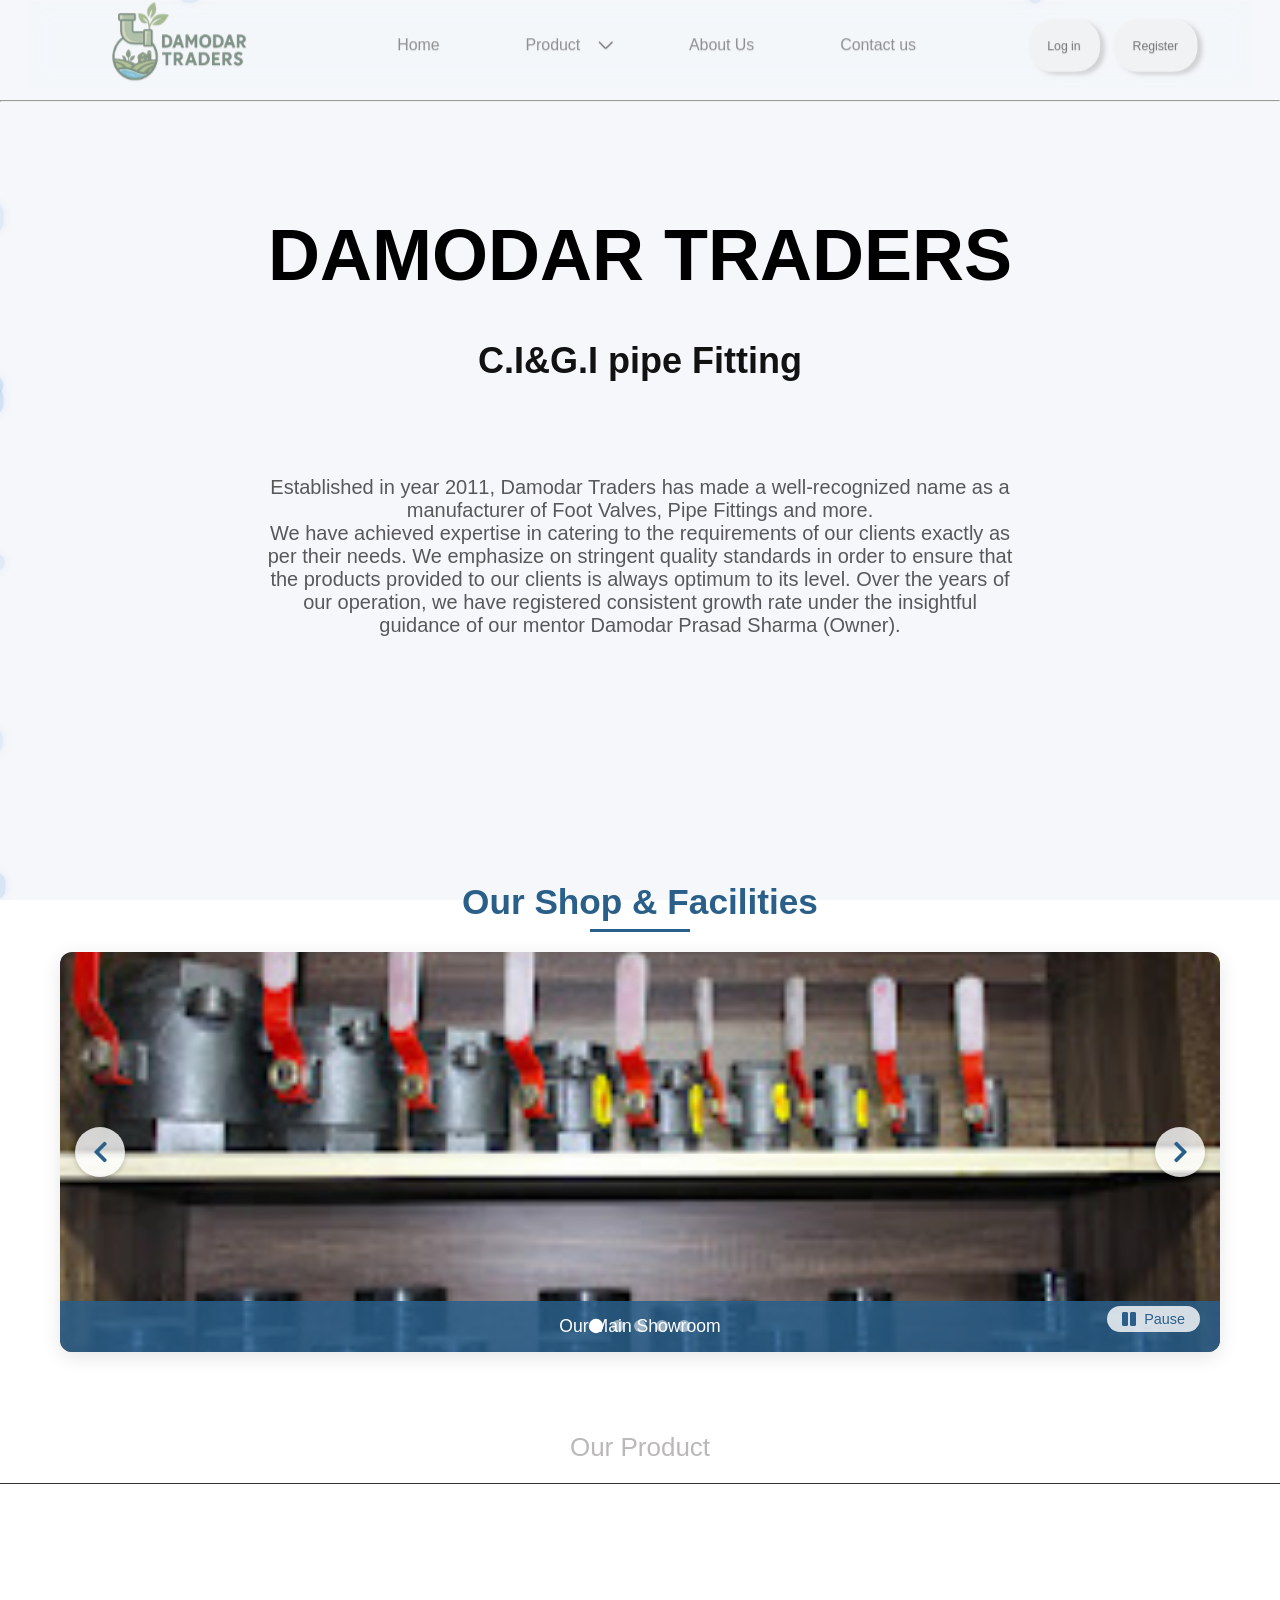
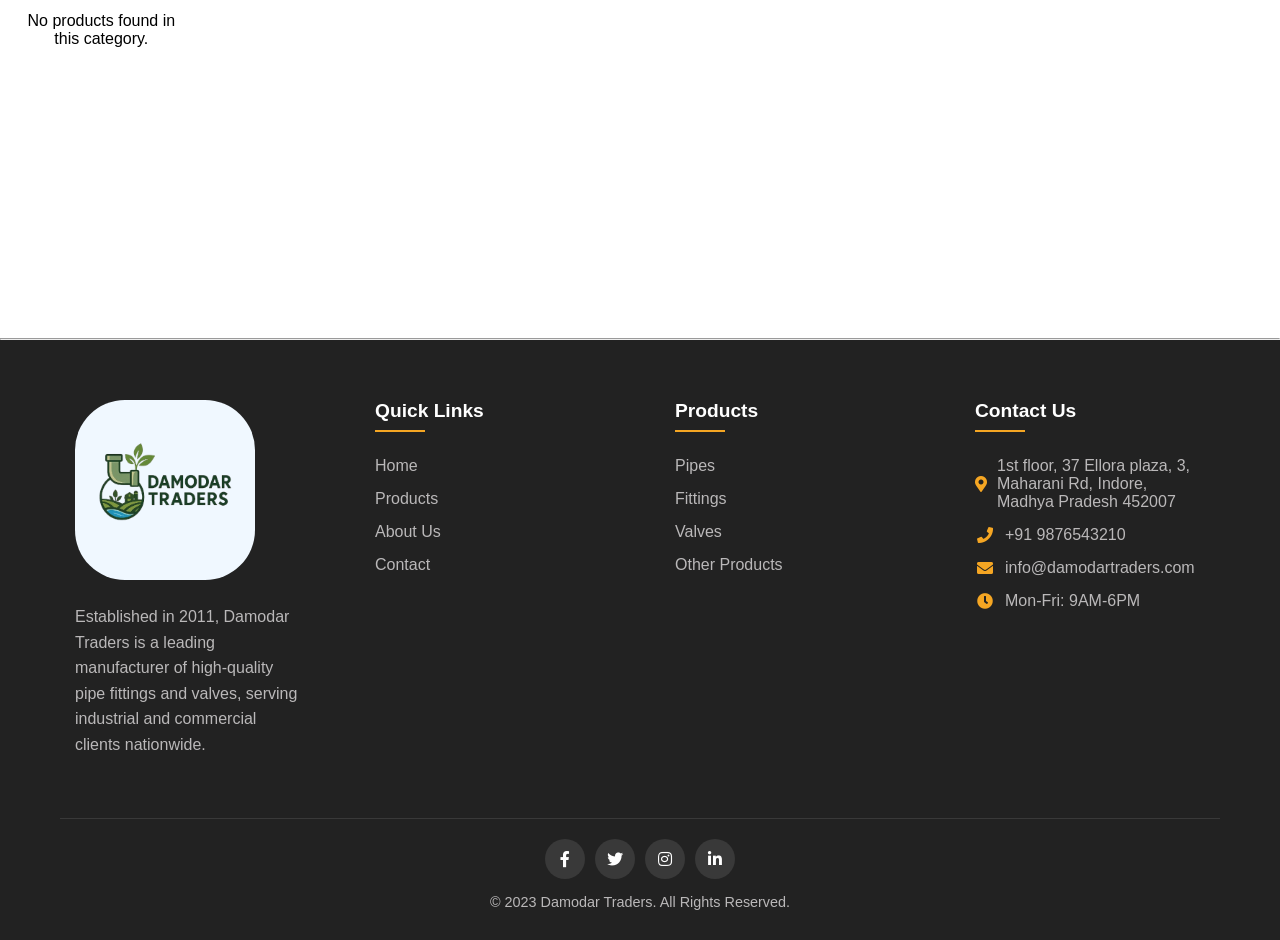
==== index.html @ 8becca2f "Add files via upload" ====
<!DOCTYPE html>
<html lang="en">

<head>
  <meta charset="UTF-8">
  <meta name="viewport" content="width=device-width, initial-scale=1.0">
  <title>Damodar Traders - Home</title>
  <link rel="stylesheet" href="https://cdnjs.cloudflare.com/ajax/libs/font-awesome/5.15.4/css/all.min.css">
  <link rel="stylesheet" href="https://cdn.jsdelivr.net/npm/locomotive-scroll@3.5.4/dist/locomotive-scroll.css">
  <link rel="stylesheet" href="style1.css">

  <!-- Add these GSAP scripts -->
  <script src="https://cdnjs.cloudflare.com/ajax/libs/gsap/3.12.2/gsap.min.js"></script>
  <script src="https://cdnjs.cloudflare.com/ajax/libs/gsap/3.12.2/ScrollTrigger.min.js"></script>
  <script src="https://cdnjs.cloudflare.com/ajax/libs/gsap/3.12.2/TextPlugin.min.js"></script>
  <script src="https://cdnjs.cloudflare.com/ajax/libs/gsap/3.12.2/EasePack.min.js"></script>
  <script src="InertiaPlugin.min.js"></script>
  
  <style>
    /* Industrial Background Styles */
.industrial-background {
  position: fixed;
  top: 0;
  left: 0;
  width: 100%;
  height: 100%;
  z-index: -1;
  overflow: hidden;
  background: #f5f7fa;
}

.pipe {
  position: absolute;
  background: rgba(58, 123, 213, 0.1);
  border-radius: 10px;
  box-shadow: 0 0 10px rgba(58, 123, 213, 0.1);
}

.pipe-connector {
  position: absolute;
  background: rgba(58, 123, 213, 0.15);
  border-radius: 50%;
}

.particle {
  position: absolute;
  background: rgba(58, 123, 213, 0.2);
  border-radius: 50%;
}

/* Shop Slider Styles */
.shop-slider-section {
  margin: 60px auto;
  max-width: 1200px;
  padding: 0 20px;
}

.shop-slider-section h2 {
  text-align: center;
  font-size: 2.2rem;
  color: #2a5f8a;
  margin-bottom: 30px;
  position: relative;
}

.shop-slider-section h2:after {
  content: '';
  position: absolute;
  width: 100px;
  height: 3px;
  background: #2a5f8a;
  bottom: -10px;
  left: 50%;
  transform: translateX(-50%);
}

.shop-slider-container {
  position: relative;
  overflow: hidden;
  border-radius: 12px;
  box-shadow: 0 5px 20px rgba(0, 0, 0, 0.1);
  background: white;
}

.shop-slider {
  display: flex;
  transition: transform 0.5s ease;
  height: 400px;
}

.shop-slide {
  min-width: 100%;
  height: 100%;
  position: relative;
}

.shop-slide img {
  width: 100%;
  height: 100%;
  object-fit: cover;
}

.slide-caption {
  position: absolute;
  bottom: 0;
  left: 0;
  right: 0;
  background: rgba(42, 95, 138, 0.85);
  color: white;
  padding: 15px 20px;
  text-align: center;
  font-size: 1.1rem;
}

.slider-controls {
  position: absolute;
  top: 50%;
  width: 100%;
  display: flex;
  justify-content: space-between;
  padding: 0 15px;
  transform: translateY(-50%);
  z-index: 10;
}

.slider-btn {
  background: rgba(255, 255, 255, 0.8);
  border: none;
  width: 50px;
  height: 50px;
  border-radius: 50%;
  cursor: pointer;
  display: flex;
  align-items: center;
  justify-content: center;
  font-size: 1.5rem;
  color: #2a5f8a;
  transition: all 0.3s ease;
  box-shadow: 0 2px 5px rgba(0, 0, 0, 0.2);
}

.slider-btn:hover {
  background: white;
  transform: scale(1.1);
}

.slider-dots {
  position: absolute;
  bottom: 20px;
  left: 0;
  right: 0;
  display: flex;
  justify-content: center;
  gap: 10px;
  z-index: 10;
}

.dot {
  width: 12px;
  height: 12px;
  border-radius: 50%;
  background: rgba(255, 255, 255, 0.5);
  cursor: pointer;
  transition: all 0.3s ease;
}

.dot.active {
  background: white;
  transform: scale(1.2);
}

/* Autoplay indicator */
.autoplay-control {
  position: absolute;
  bottom: 20px;
  right: 20px;
  z-index: 10;
  background: rgba(255, 255, 255, 0.8);
  border-radius: 20px;
  padding: 5px 15px;
  display: flex;
  align-items: center;
  gap: 8px;
  cursor: pointer;
  font-size: 0.9rem;
  color: #2a5f8a;
  transition: all 0.3s ease;
}

.autoplay-control:hover {
  background: white;
}

.autoplay-control i {
  font-size: 1rem;
}

/* Responsive Styles */
@media (max-width: 768px) {
  .shop-slider-section h2 {
    font-size: 1.8rem;
  }
  
  .shop-slider {
    height: 300px;
  }
  
  .slider-btn {
    width: 40px;
    height: 40px;
    font-size: 1.2rem;
  }
  
  .slide-caption {
    font-size: 1rem;
    padding: 10px 15px;
  }
}

@media (max-width: 480px) {
  .shop-slider {
    height: 250px;
  }
  
  .shop-slider-section h2 {
    font-size: 1.6rem;
  }
}
  </style>
</head>

<body>
  <nav>
    <a href="index.html">
      <img src="./Create_a_logo_concep-removebg-preview.png" alt="Damodar Traders Logo">
    </a>
    
    <button class="mobile-menu-btn" id="mobileMenuBtn">
      <i class="fas fa-bars"></i>
    </button>
    
    <div class="nav-overlay" id="navOverlay"></div>
    
    <ul id="navMenu">
      <li><a href="index.html">Home</a></li>

      <li class="nav-product">
        <a href="categories.html">Product</a>
        <svg width="24" height="24" viewBox="0 0 24 24" fill="none" xmlns="http://www.w3.org/2000/svg">
          <path
            d="M18.2197 8.546L12.2531 14.5126C12.1555 14.6102 11.9972 14.6102 11.8996 14.5126L6.02767 8.64067C5.73477 8.34778 5.2599 8.34778 4.96701 8.64067C4.67411 8.93357 4.67411 9.40844 4.96701 9.70133L10.8389 15.5732C11.5223 16.2566 12.6304 16.2566 13.3138 15.5732L19.2803 9.60666C19.5732 9.31377 19.5732 8.8389 19.2803 8.546C18.9874 8.25311 18.5126 8.25311 18.2197 8.546Z"
            fill="currentColor"></path>
        </svg>

        <div class="product-dropdown">
          <a href="categories.html">All Categories</a>
          <a href="products.html?category=pipes">Pipes</a>
          <a href="products.html?category=fittings">Fittings</a>
          <a href="products.html?category=valves">Valves</a>
          <a href="products.html?category=other">Other Products</a>
        </div>
      </li>

      <li><a href="about.html">About Us</a></li>
      <li><a href="contact.html">Contact us</a></li>
      
      
    </ul>

    <div class="btn">
      <button class="btn1" id="authButton">Log in</button>
      <button class="btn1" id="registerButton" style="display: none;">Register</button>
    </div>
  </nav>

  <hr class="line">
  <div class="main">
  
    <div class="industrial-background">
      <div class="pipes-container"></div>
      <div class="particles-container"></div>
    </div>

    <div id="page1">
      <h1 id="head">DAMODAR TRADERS</h1>
      <h2 id="head1">C.I&G.I pipe Fitting</h2>
      <p class="pera1">Established in year 2011, Damodar Traders has made a well-recognized name as a manufacturer of
        Foot Valves, Pipe Fittings and more.<br> We have achieved expertise in catering to the requirements of our
        clients
        exactly as per their needs. We emphasize on stringent quality standards in order to ensure that the products
        provided to our clients is always optimum to its level.

        Over the years of our operation, we have registered consistent growth rate under the insightful guidance of our
        mentor Damodar Prasad Sharma (Owner).</p>
    </div>

    <!-- Shop Photos Slider Section -->
    <div class="shop-slider-section">
      <h2>Our Shop & Facilities</h2>
      <div class="shop-slider-container">
        <div class="shop-slider" id="shopSlider">
          <!-- Slides will be added dynamically -->
        </div>
        
        <div class="slider-controls">
          <button class="slider-btn prev-btn">
            <i class="fas fa-chevron-left"></i>
          </button>
          <button class="slider-btn next-btn">
            <i class="fas fa-chevron-right"></i>
          </button>
        </div>
        
        <div class="slider-dots" id="sliderDots">
          <!-- Dots will be added dynamically -->
        </div>
        
        <div class="autoplay-control" id="autoplayControl">
          <i class="fas fa-pause"></i>
          <span>Pause</span>
        </div>
      </div>
    </div>

    <div id="page2">
      <section class="mwg_effect000">
        <div class="header">
          <div></div>
          <div>Our Product</div>
          <div></div>
        </div>

        <div class="medias" id="mediaContainer">
          <!-- Products will be loaded here -->
        </div>
      </section>
    </div>

    <hr>

    <footer class="footer">
      <div class="footer-container">
        <div class="footer-row">
          <div class="footer-col">
            <img src="./Create_a_logo_concep-removebg-preview.png" alt="Damodar Traders Logo" class="footer-logo">
            <p class="footer-about">Established in 2011, Damodar Traders is a leading manufacturer of high-quality pipe
              fittings and valves, serving industrial and commercial clients nationwide.</p>
          </div>

          <div class="footer-col">
            <h4>Quick Links</h4>
            <ul>
              <li><a href="index.html">Home</a></li>
              <li><a href="categories.html">Products</a></li>
              <li><a href="about.html">About Us</a></li>
              <li><a href="contact.html">Contact</a></li>
              
            </ul>
          </div>

          <div class="footer-col">
            <h4>Products</h4>
            <ul>
              <li><a href="products.html?category=pipes">Pipes</a></li>
              <li><a href="products.html?category=fittings">Fittings</a></li>
              <li><a href="products.html?category=valves">Valves</a></li>
              <li><a href="products.html?category=other">Other Products</a></li>
            </ul>
          </div>

          <div class="footer-col">
            <h4>Contact Us</h4>
            <ul class="contact-info">
              <li><i class="fas fa-map-marker-alt"></i> 1st floor, 37 Ellora plaza, 3, Maharani Rd, Indore, Madhya Pradesh 452007</li>
              <li><i class="fas fa-phone"></i> +91 9876543210</li>
              <li><i class="fas fa-envelope"></i> info@damodartraders.com</li>
              <li><i class="fas fa-clock"></i> Mon-Fri: 9AM-6PM</li>
            </ul>
          </div>
        </div>

        <div class="footer-bottom">
          <div class="social-links">
            <a href="#"><i class="fab fa-facebook-f"></i></a>
            <a href="#"><i class="fab fa-twitter"></i></a>
            <a href="#"><i class="fab fa-instagram"></i></a>
            <a href="#"><i class="fab fa-linkedin-in"></i></a>
          </div>
          <p>&copy; 2023 Damodar Traders. All Rights Reserved.</p>
        </div>
      </div>
    </footer>
  </div>

  <script src="https://cdn.jsdelivr.net/npm/locomotive-scroll@3.5.4/dist/locomotive-scroll.js"></script>
  <script src="https://cdnjs.cloudflare.com/ajax/libs/gsap/3.12.2/gsap.min.js"></script>
  <script src="https://cdnjs.cloudflare.com/ajax/libs/gsap/3.12.2/ScrollTrigger.min.js"></script>
  <script src="https://cdnjs.cloudflare.com/ajax/libs/gsap/3.12.2/TextPlugin.min.js"></script>
  <script src="InertiaPlugin.min.js"></script>
  <script src="script.js"></script>
  <script src="add.js"></script>

  <script>
    const API_BASE_URL = 'http://localhost:3000/api';
    
    // Mobile menu toggle
    const mobileMenuBtn = document.getElementById('mobileMenuBtn');
    const navMenu = document.getElementById('navMenu');
    const navOverlay = document.getElementById('navOverlay');

    mobileMenuBtn.addEventListener('click', () => {
      navMenu.classList.toggle('active');
      navOverlay.classList.toggle('active');
    });

    navOverlay.addEventListener('click', () => {
      navMenu.classList.remove('active');
      navOverlay.classList.remove('active');
    });

    // Toggle product dropdown on mobile
    const navProducts = document.querySelectorAll('.nav-product');
    navProducts.forEach(item => {
      item.addEventListener('click', (e) => {
        if (window.innerWidth <= 768) {
          e.preventDefault();
          item.classList.toggle('active');
        }
      });
    });

    // Check user authentication status
    async function checkAuthStatus() {
      try {
        const response = await fetch(`${API_BASE_URL}/auth/status`);
        const data = await response.json();
        
        const authButton = document.getElementById('authButton');
        const registerButton = document.getElementById('registerButton');
        
        if (data.authenticated) {
          authButton.textContent = 'My Account';
          authButton.onclick = () => window.location.href = 'account.html';
          registerButton.style.display = 'none';
        } else {
          authButton.textContent = 'Log in';
          authButton.onclick = () => window.location.href = 'login.html?type=user';
          registerButton.style.display = 'inline-block';
          registerButton.onclick = () => window.location.href = 'register.html';
        }
      } catch (err) {
        console.error('Auth check failed:', err);
        // Default to login if check fails
        const authButton = document.getElementById('authButton');
        authButton.textContent = 'Log in';
        authButton.onclick = () => window.location.href = 'login.html?type=user';
        
        const registerButton = document.getElementById('registerButton');
        registerButton.style.display = 'inline-block';
        registerButton.onclick = () => window.location.href = 'register.html';
      }
    }
    
    // Shop Slider Functionality
    class ShopSlider {
      constructor() {
        this.slider = document.getElementById('shopSlider');
        this.dotsContainer = document.getElementById('sliderDots');
        this.prevBtn = document.querySelector('.prev-btn');
        this.nextBtn = document.querySelector('.next-btn');
        this.autoplayControl = document.getElementById('autoplayControl');
        
        // Sample shop photos - Replace these with actual shop photos
        this.slides = [
          {
            image: '[data-uri]',
            caption: 'Our Main Showroom'
          },
          {
            image: 'https://lh3.googleusercontent.com/gps-cs-s/AG0ilSx7noH_R8FKn-6BHN-iO0m8PBEMWdmhMlKaWoR_ndFtN3uqXccmdUlbIxx-x0jLgMv5y_9aqTcr0ria0OhqbRQci8H5BBE6W9VzjoSQR8eFXiDHmVBVlcaPxZCYJdMU2k-0WA5X=s1360-w1360-h1020-rw',
            caption: 'Quality Pipe Inventory'
          },
          {
            image: 'https://lh3.googleusercontent.com/gps-cs-s/AG0ilSw0CfeXvofv3-pBeFdOpwmH0D-8hXLPvZYlXzdcRZMKsbZS_gLeA2NWSwniqWA489WL5JoKWaPPKEJEuz95DE16WQXQzkyYOAMP18JGSBIe-8xWJofdyF7mxtxuaiuWMHDcUl58=s1360-w1360-h1020-rw',
            caption: 'Manufacturing Facility'
          },
          {
            image: 'https://lh3.googleusercontent.com/gps-cs-s/AG0ilSzIci_4M7plTt0DBsBxvfTi-jx9lNp8Vy735nzbeXk09Tizzd1P4DGM4xsR-IUuSRRefGpfw5kytlSfIQ99dZtUARKiJ9gBGPX6vLHg1jo_BpnD_uf_uXMnU88pXnPDZNYyKlsO=s1360-w1360-h1020-rw',
            caption: 'Professional Team'
          },
          {
            image: 'https://images.unsplash.com/photo-1581092580497-e0d4cb184827?ixlib=rb-4.0.3&auto=format&fit=crop&w=1200&q=80',
            caption: 'Product Display Area'
          }
        ];
        
        this.currentSlide = 0;
        this.totalSlides = this.slides.length;
        this.autoplayInterval = null;
        this.autoplaySpeed = 4000; // 4 seconds
        this.isAutoplay = true;
        
        this.init();
      }
      
      init() {
        this.createSlides();
        this.createDots();
        this.setupEventListeners();
        this.startAutoplay();
        this.updateSlider();
      }
      
      createSlides() {
        this.slides.forEach((slide, index) => {
          const slideElement = document.createElement('div');
          slideElement.className = 'shop-slide';
          slideElement.innerHTML = `
            <img src="${slide.image}" alt="Shop Photo ${index + 1}" loading="lazy">
            <div class="slide-caption">${slide.caption}</div>
          `;
          this.slider.appendChild(slideElement);
        });
      }
      
      createDots() {
        for (let i = 0; i < this.totalSlides; i++) {
          const dot = document.createElement('div');
          dot.className = 'dot';
          dot.dataset.index = i;
          if (i === 0) dot.classList.add('active');
          this.dotsContainer.appendChild(dot);
        }
      }
      
      setupEventListeners() {
        // Previous button
        this.prevBtn.addEventListener('click', () => {
          this.prevSlide();
          this.resetAutoplay();
        });
        
        // Next button
        this.nextBtn.addEventListener('click', () => {
          this.nextSlide();
          this.resetAutoplay();
        });
        
        // Dot navigation
        this.dotsContainer.addEventListener('click', (e) => {
          if (e.target.classList.contains('dot')) {
            const index = parseInt(e.target.dataset.index);
            this.goToSlide(index);
            this.resetAutoplay();
          }
        });
        
        // Autoplay control
        this.autoplayControl.addEventListener('click', () => {
          this.toggleAutoplay();
        });
        
        // Pause autoplay on hover
        this.slider.parentElement.addEventListener('mouseenter', () => {
          this.pauseAutoplay();
        });
        
        this.slider.parentElement.addEventListener('mouseleave', () => {
          if (this.isAutoplay) {
            this.startAutoplay();
          }
        });
      }
      
      nextSlide() {
        this.currentSlide = (this.currentSlide + 1) % this.totalSlides;
        this.updateSlider();
      }
      
      prevSlide() {
        this.currentSlide = (this.currentSlide - 1 + this.totalSlides) % this.totalSlides;
        this.updateSlider();
      }
      
      goToSlide(index) {
        this.currentSlide = index;
        this.updateSlider();
      }
      
      updateSlider() {
        // Move slider
        this.slider.style.transform = `translateX(-${this.currentSlide * 100}%)`;
        
        // Update dots
        const dots = document.querySelectorAll('.dot');
        dots.forEach((dot, index) => {
          dot.classList.toggle('active', index === this.currentSlide);
        });
      }
      
      startAutoplay() {
        if (this.autoplayInterval) clearInterval(this.autoplayInterval);
        this.autoplayInterval = setInterval(() => {
          this.nextSlide();
        }, this.autoplaySpeed);
        
        this.autoplayControl.innerHTML = '<i class="fas fa-pause"></i><span>Pause</span>';
        this.autoplayControl.title = 'Pause automatic slideshow';
        this.isAutoplay = true;
      }
      
      pauseAutoplay() {
        if (this.autoplayInterval) {
          clearInterval(this.autoplayInterval);
          this.autoplayInterval = null;
        }
      }
      
      resetAutoplay() {
        this.pauseAutoplay();
        if (this.isAutoplay) {
          this.startAutoplay();
        }
      }
      
      toggleAutoplay() {
        if (this.isAutoplay) {
          this.pauseAutoplay();
          this.autoplayControl.innerHTML = '<i class="fas fa-play"></i><span>Play</span>';
          this.autoplayControl.title = 'Start automatic slideshow';
          this.isAutoplay = false;
        } else {
          this.startAutoplay();
        }
      }
    }
    
    // Call on page load
    document.addEventListener('DOMContentLoaded', () => {
      checkAuthStatus();
      // Initialize shop slider
      new ShopSlider();
    });
  </script>
</body>
</html>
---- style1.css ----
/* ===== VARIABLES & RESET ===== */
:root {
  --primary-color: #f5a623;
  --secondary-color: #13e5e5;
  --dark-bg: #222;
  --light-text: #fff;
  --medium-text: #bab8b9;
  --dark-text: #333;
  --border-color: #323232;
  --shadow-color: rgba(116, 113, 113, 0.5);
  --nav-bg: rgba(236, 245, 244, 0.123);
}

* {
  margin: 0;
  padding: 0;
  box-sizing: border-box;
}

body, html {
  width: 100%;
  height: 100%;
  font-family: Arial, Helvetica, sans-serif;
  display: flex;
  flex-direction: column;
  min-height: 100vh;
}

/* ===== UTILITY CLASSES ===== */
.flex-center {
  display: flex;
  align-items: center;
  justify-content: center;
}

.grid-center {
  display: grid;
  place-items: center;
}

.transition-all {
  transition: all 0.3s ease;
}

/* ===== NAVIGATION ===== */
nav {
  height: 90px;
  width: 100%;
  display: flex;
  align-items: center;
  position: sticky;
  top: 0;
  left: 0;
  justify-content: space-around;
  background-color: var(--nav-bg);
  backdrop-filter: blur(10px);
  z-index: 99;
}

nav > ul {
  display: flex;
  align-items: center;
  font-size: clamp(14px, 1.3vw, 18px);
  gap: 40px;
  list-style: none;
}

nav img {
  width: min(15vw, 200px);
  margin-top: 10px;
}

/* ===== MOBILE NAVBAR ===== */
.mobile-menu-btn {
  display: none;
  background: none;
  border: none;
  color: var(--dark-text);
  font-size: 24px;
  cursor: pointer;
  padding: 15px;
  z-index: 100;
}

.nav-overlay {
  position: fixed;
  top: 0;
  left: 0;
  width: 100%;
  height: 100%;
  background-color: rgba(0, 0, 0, 0.5);
  z-index: 98;
  opacity: 0;
  visibility: hidden;
  transition: all 0.3s ease;
}

.nav-overlay.active {
  opacity: 1;
  visibility: visible;
}

@media (max-width: 860px) {
  .mobile-menu-btn {
    display: block;
  }
  
  nav > ul {
    position: fixed;
    top: 0;
    right: -100%;
    width: 70%;
    max-width: 300px;
    height: 100vh;
    background-color: var(--light-text);
    flex-direction: column;
    align-items: flex-start;
    padding: 90px 20px 20px;
    gap: 10px;
    transition: right 0.3s ease;
    z-index: 99;
    box-shadow: -5px 0 15px rgba(0, 0, 0, 0.1);
  }
  
  nav > ul.active {
    right: 0;
  }
  
  nav > ul li {
    width: 100%;
    justify-content: flex-start;
    padding: 10px 15px;
    border-radius: 5px;
  }
  
  nav > ul li:hover {
    background-color: rgba(19, 229, 229, 0.18);
  }
  
  .nav-product svg {
    margin-left: auto;
  }
  
  .product-dropdown {
    position: static;
    display: none;
    width: 100%;
    box-shadow: none;
    background: rgba(0, 0, 0, 0.03);
    margin-top: 5px;
  }
  
  .nav-product:hover .product-dropdown,
  .nav-product.active .product-dropdown {
    display: block;
  }
  
  .btn {
    display: none;
  }
  
  .mobile-login-btn {
    display: block;
    width: 100%;
    padding: 12px;
    margin-top: 20px;
    text-align: center;
    background-color: var(--primary-color);
    color: white;
    border-radius: 5px;
  }
}

/* ===== BUTTONS & LINKS ===== */
a {
  display: flex;
  align-items: center;
  justify-content: center;
  text-decoration: none;
  padding: 15px;
  color: var(--dark-text);
}

.btn .btn1 {
  padding: 20px;
  border: none;
  border-radius: 25px;
  font-size: clamp(12px, 1vw, 16px);
  box-shadow: 5px 3px 5px var(--shadow-color);
  margin-right: 10px;
  transition: transform 0.3s, background-color 0.3s;
}

.btn1:hover {
  background-color: rgba(0, 119, 255, 0.311);
  border-radius: 15px;
  backdrop-filter: blur(10px);
  transform: scale(1.1);
}

/* ===== PAGE LAYOUTS ===== */
#page1 {
  width: 100%;
  min-height: 70vh;
  text-align: center;
  position: relative;
}

#page1 #head {
  margin-top: 10vh;
  line-height: 14vh;
  font-size: clamp(24px, 6vw, 72px);
}

#page1 #head1 {
  line-height: 8vh;
  font-size: clamp(16px, 3vw, 36px);
}

.pera1 {
  font-size: clamp(16px, 1.25rem, 20px);
  margin: 50px auto 0;
  max-width: 800px;
  padding: 0 20px;
}

/* ===== MEDIA GALLERY ===== */
.mwg_effect000 {
  height: auto;
  position: relative;
  display: grid;
  place-items: center;
}

.mwg_effect000 .header {
  display: grid;
  grid-template-columns: 1fr auto 1fr;
  align-items: center;
  position: absolute;
  top: 0;
  left: 0;
  width: 100%;
  border-bottom: 1px solid var(--border-color);
  padding: 20px 25px;
  color: var(--medium-text);
  z-index: -1;
}

.mwg_effect000 .header div:nth-child(2) {
  font-size: 1.625rem;
}

.mwg_effect000 .header div:last-child {
  display: flex;
  justify-content: flex-end;
}

.mwg_effect000 .button {
  font-size: 0.875rem;
  text-transform: uppercase;
  border-radius: 24px;
  height: 48px;
  gap: 5px;
  padding: 0 20px;
  display: flex;
  align-items: center;
  width: max-content;
}

.mwg_effect000 .button1 {
  background-color: #232323;
}

.mwg_effect000 .button2 {
  border: 1px solid var(--border-color);
}

.mwg_effect000 .medias {
  display: grid;
  grid-template-columns: repeat(6, 2fr);
  gap: 1vw;
  margin: 20vh 0 30vh;
}

.mwg_effect000 .medias img {
  width: 12vw;
  height: 15vw;
  object-fit: contain;
  border-radius: 4%;
  border: 0.5px solid var(--dark-text);
  display: block;
  pointer-events: none;
  will-change: transform;
  box-shadow: 5px 5px 20px var(--shadow-color);
}

/* ===== INTERACTIVE ELEMENTS ===== */
li {
  display: flex;
  justify-content: center;
  align-items: center;
  transition: all 0.3s ease;
  padding: 10px;
  border-radius: 50px;
}

li:hover {
  background-color: rgba(19, 229, 229, 0.18);
  transform: scale(1.1);
}

.media {
  cursor: pointer;
  transition: transform 0.3s ease;
}

.media:hover {
  transform: scale(1.1);
}

/* ===== DROPDOWN MENU ===== */
.nav-product {
  position: relative;
}

.product-dropdown {
  display: none;
  position: absolute;
  top: 100%;
  left: 0;
  background: var(--light-text);
  min-width: 200px;
  box-shadow: 0 8px 16px rgba(0,0,0,0.1);
  border-radius: 4px;
  z-index: 1000;
  padding: 10px 0;
}

.nav-product:hover .product-dropdown {
  display: block;
}

.product-dropdown a {
  display: block;
  padding: 10px 20px;
  color: var(--dark-text);
  text-decoration: none;
  transition: background 0.3s;
}

.product-dropdown a:hover {
  background: #f5f5f5;
}

/* ===== RESPONSIVE ADJUSTMENTS ===== */
@media (max-width: 768px) {
  .mwg_effect000 .header {
    padding: 15px;
    display: flex;
    justify-content: space-between;
  }
  
  .mwg_effect000 .header div:nth-child(2) {
    display: none;
  }
  
  nav > ul {
    gap: 15px;
  }
  
  .btn .btn1 {
    padding: 15px;
  }

  .mwg_effect000 .medias {
    grid-template-columns: repeat(3, 1fr);
  }
}

/* ===== FOOTER STYLES ===== */
.footer {
  background-color: var(--dark-bg);
  color: var(--light-text);
  padding: 60px 0 0;
  margin-top: auto;
}

.footer-container {
  max-width: 1200px;
  margin: 0 auto;
  padding: 0 20px;
}

.footer-row {
  display: grid;
  grid-template-columns: repeat(auto-fit, minmax(250px, 1fr));
  gap: 40px;
  margin-bottom: 40px;
}

.footer-col {
  padding: 0 15px;
}

.footer-logo {
  width: 180px;
  margin-bottom: 20px;
  background-color: aliceblue;
  border-radius: 50px;
}

.footer-about {
  color: var(--medium-text);
  line-height: 1.6;
  margin-bottom: 20px;
}

.footer-col h4 {
  font-size: 1.2rem;
  margin-bottom: 25px;
  position: relative;
  padding-bottom: 10px;
}

.footer-col h4::after {
  content: '';
  position: absolute;
  left: 0;
  bottom: 0;
  width: 50px;
  height: 2px;
  background: var(--primary-color);
}

.footer-col ul {
  list-style: none;
}

.footer-col ul li {
  margin-bottom: 15px;
  padding: 0;
  justify-content: flex-start;
}

.footer-col ul li a {
  color: var(--medium-text);
  text-decoration: none;
  transition: all 0.3s ease;
  padding: 0;
  display: block;
}

.footer-col ul li a:hover {
  color: var(--primary-color);
  padding-left: 5px;
}

.contact-info li {
  display: flex;
  align-items: center;
  margin-bottom: 15px;
  color: var(--medium-text);
}

.contact-info i {
  margin-right: 10px;
  color: var(--primary-color);
  width: 20px;
  text-align: center;
}

.footer-bottom {
  border-top: 1px solid rgba(255, 255, 255, 0.1);
  padding: 20px 0;
  text-align: center;
}

.footer-bottom p {
  color: var(--medium-text);
  font-size: 0.9rem;
  margin: 10px 0;
}

.social-links {
  display: flex;
  justify-content: center;
  margin-bottom: 15px;
}

.social-links a {
  display: inline-flex;
  align-items: center;
  justify-content: center;
  width: 40px;
  height: 40px;
  background: rgba(255, 255, 255, 0.1);
  border-radius: 50%;
  margin: 0 5px;
  color: var(--light-text);
  transition: all 0.3s ease;
}

.social-links a:hover {
  background: var(--primary-color);
  transform: translateY(-3px);
}

/* Font Awesome Icons */
@font-face {
  font-family: 'Font Awesome';
  font-style: normal;
  font-weight: 900;
  src: url("https://cdnjs.cloudflare.com/ajax/libs/font-awesome/5.15.4/webfonts/fa-solid-900.woff2") format("woff2"),
       url("https://cdnjs.cloudflare.com/ajax/libs/font-awesome/5.15.4/webfonts/fa-solid-900.woff") format("woff");
}

.fas {
  font-family: 'Font Awesome';
  font-weight: 900;
}

.fa-map-marker-alt::before { content: "\f3c5"; }
.fa-phone::before { content: "\f095"; }
.fa-envelope::before { content: "\f0e0"; }
.fa-clock::before { content: "\f017"; }
.fa-facebook-f::before { content: "\f39e"; }
.fa-twitter::before { content: "\f099"; }
.fa-instagram::before { content: "\f16d"; }
.fa-linkedin-in::before { content: "\f0e1"; }
.fa-bars::before { content: "\f0c9"; }

/* Responsive Footer */
@media (max-width: 768px) {
  .footer-row {
    grid-template-columns: 1fr 1fr;
  }
}

@media (max-width: 480px) {
  .footer-row {
    grid-template-columns: 1fr;
    text-align: center;
  }
  
  .footer-col h4::after {
    left: 50%;
    transform: translateX(-50%);
  }
  
  .contact-info li {
    justify-content: center;
  }
}

@media (max-width: 480px) {
  nav {
    flex-direction: column;
    height: auto;
    padding: 10px 0;
  }
  
  nav > ul {
    flex-wrap: wrap;
    justify-content: center;
    gap: 10px;
  }
  
  #page1 #head {
    line-height: 10vh;
  }
  
  .mwg_effect000 .medias {
    grid-template-columns: repeat(2, 1fr);
  }
}

.line {
  margin-top: 10px;
}
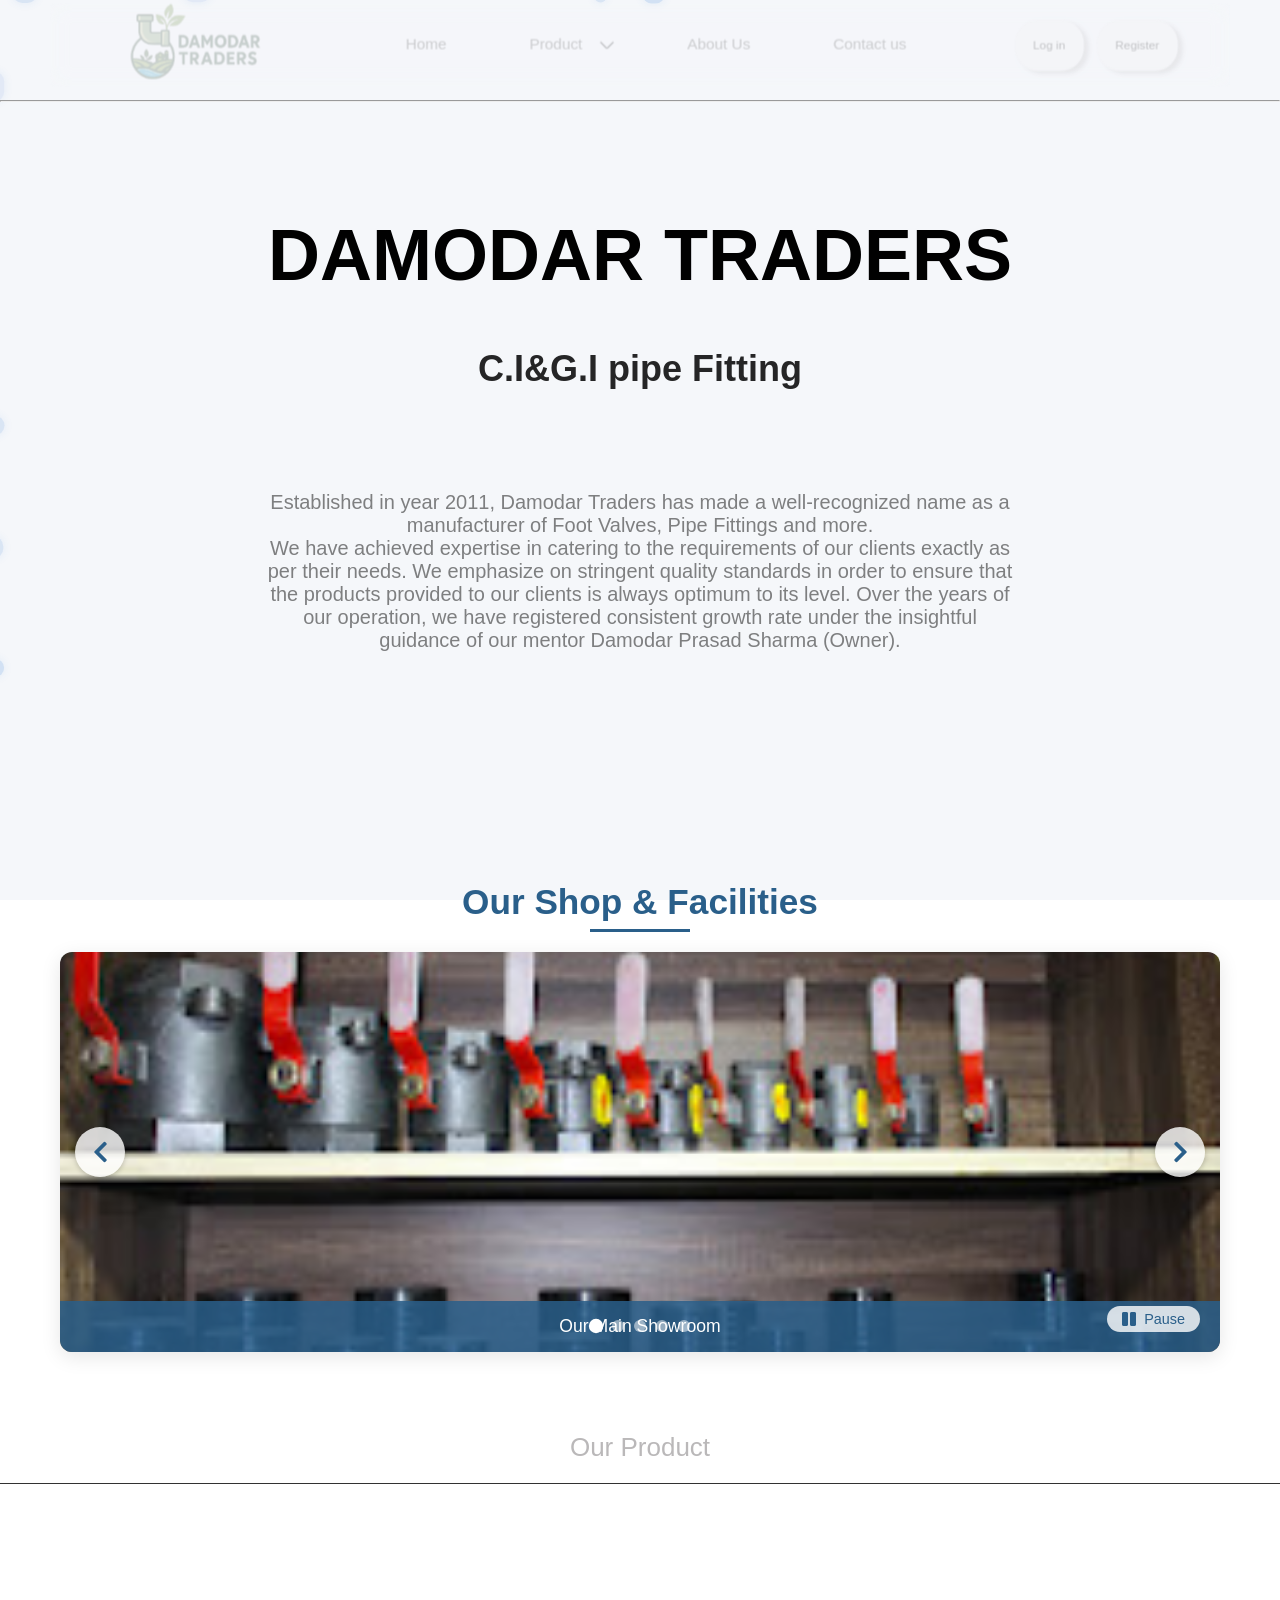
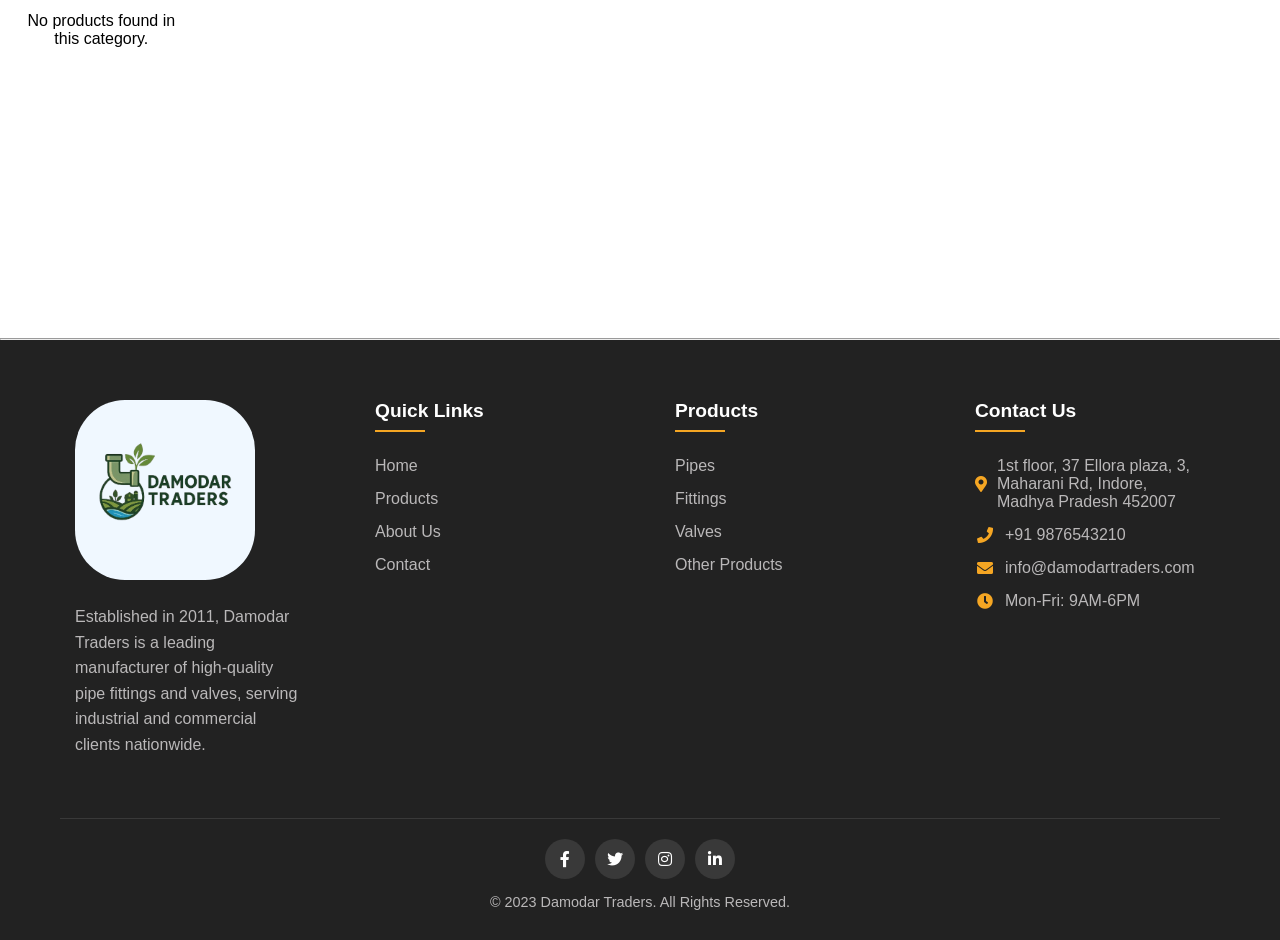
==== commit abf71d5c: "Update print statement from 'Hello' to 'Goodbye'" ====
--- a/index.html
+++ b/index.html
@@ -401,7 +401,7 @@
   <script src="add.js"></script>
 
   <script>
-    const API_BASE_URL = 'http://localhost:3000/api';
+    const API_BASE_URL = 'https://dttt-5.onrender.com/api';
     
     // Mobile menu toggle
     const mobileMenuBtn = document.getElementById('mobileMenuBtn');
@@ -643,4 +643,5 @@
     });
   </script>
 </body>
-</html>+
+</html>
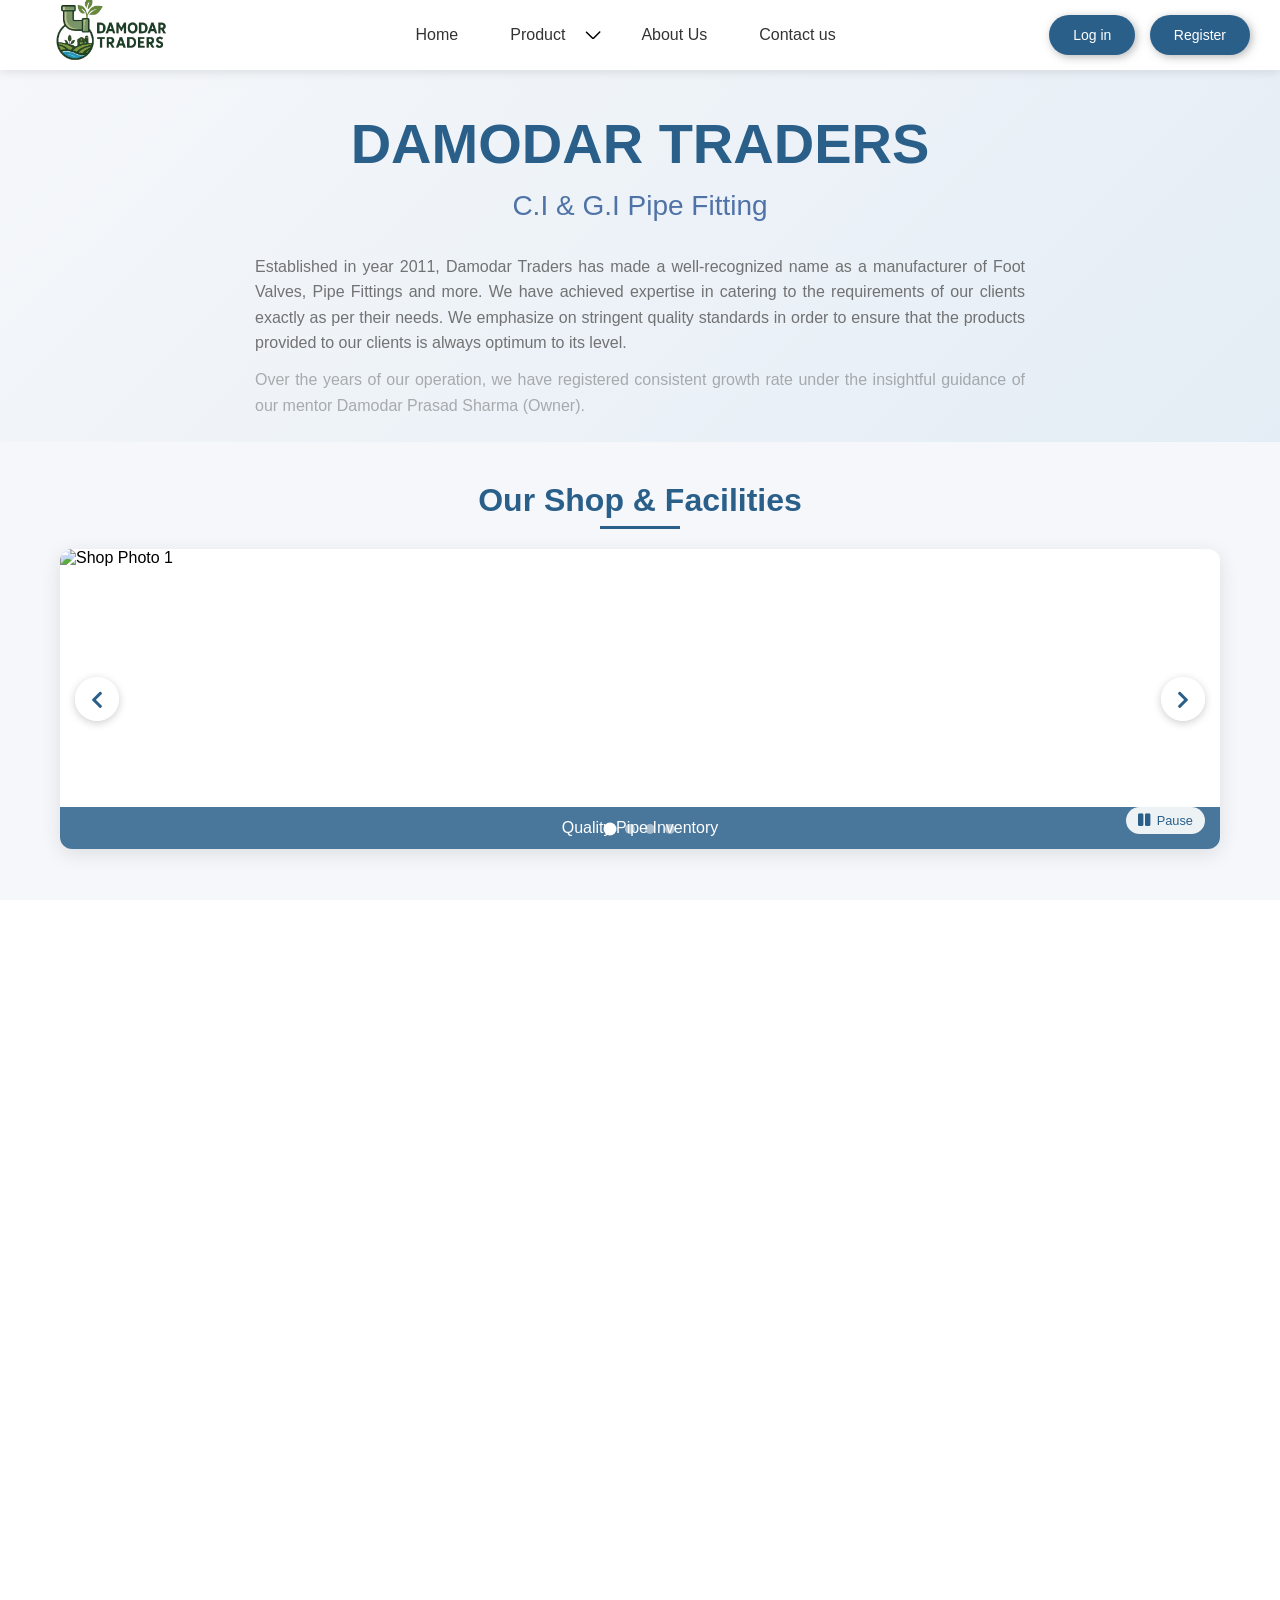
==== commit 56cbd434: "Update fmt.Println message to Goodbye World" ====
--- a/index.html
+++ b/index.html
@@ -1,9 +1,8 @@
 <!DOCTYPE html>
 <html lang="en">
-
 <head>
   <meta charset="UTF-8">
-  <meta name="viewport" content="width=device-width, initial-scale=1.0">
+  <meta name="viewport" content="width=device-width, initial-scale=1.0, maximum-scale=5.0, user-scalable=yes, viewport-fit=cover">
   <title>Damodar Traders - Home</title>
   <link rel="stylesheet" href="https://cdnjs.cloudflare.com/ajax/libs/font-awesome/5.15.4/css/all.min.css">
   <link rel="stylesheet" href="https://cdn.jsdelivr.net/npm/locomotive-scroll@3.5.4/dist/locomotive-scroll.css">
@@ -12,221 +11,7 @@
   <!-- Add these GSAP scripts -->
   <script src="https://cdnjs.cloudflare.com/ajax/libs/gsap/3.12.2/gsap.min.js"></script>
   <script src="https://cdnjs.cloudflare.com/ajax/libs/gsap/3.12.2/ScrollTrigger.min.js"></script>
-  <script src="https://cdnjs.cloudflare.com/ajax/libs/gsap/3.12.2/TextPlugin.min.js"></script>
-  <script src="https://cdnjs.cloudflare.com/ajax/libs/gsap/3.12.2/EasePack.min.js"></script>
   <script src="InertiaPlugin.min.js"></script>
-  
-  <style>
-    /* Industrial Background Styles */
-.industrial-background {
-  position: fixed;
-  top: 0;
-  left: 0;
-  width: 100%;
-  height: 100%;
-  z-index: -1;
-  overflow: hidden;
-  background: #f5f7fa;
-}
-
-.pipe {
-  position: absolute;
-  background: rgba(58, 123, 213, 0.1);
-  border-radius: 10px;
-  box-shadow: 0 0 10px rgba(58, 123, 213, 0.1);
-}
-
-.pipe-connector {
-  position: absolute;
-  background: rgba(58, 123, 213, 0.15);
-  border-radius: 50%;
-}
-
-.particle {
-  position: absolute;
-  background: rgba(58, 123, 213, 0.2);
-  border-radius: 50%;
-}
-
-/* Shop Slider Styles */
-.shop-slider-section {
-  margin: 60px auto;
-  max-width: 1200px;
-  padding: 0 20px;
-}
-
-.shop-slider-section h2 {
-  text-align: center;
-  font-size: 2.2rem;
-  color: #2a5f8a;
-  margin-bottom: 30px;
-  position: relative;
-}
-
-.shop-slider-section h2:after {
-  content: '';
-  position: absolute;
-  width: 100px;
-  height: 3px;
-  background: #2a5f8a;
-  bottom: -10px;
-  left: 50%;
-  transform: translateX(-50%);
-}
-
-.shop-slider-container {
-  position: relative;
-  overflow: hidden;
-  border-radius: 12px;
-  box-shadow: 0 5px 20px rgba(0, 0, 0, 0.1);
-  background: white;
-}
-
-.shop-slider {
-  display: flex;
-  transition: transform 0.5s ease;
-  height: 400px;
-}
-
-.shop-slide {
-  min-width: 100%;
-  height: 100%;
-  position: relative;
-}
-
-.shop-slide img {
-  width: 100%;
-  height: 100%;
-  object-fit: cover;
-}
-
-.slide-caption {
-  position: absolute;
-  bottom: 0;
-  left: 0;
-  right: 0;
-  background: rgba(42, 95, 138, 0.85);
-  color: white;
-  padding: 15px 20px;
-  text-align: center;
-  font-size: 1.1rem;
-}
-
-.slider-controls {
-  position: absolute;
-  top: 50%;
-  width: 100%;
-  display: flex;
-  justify-content: space-between;
-  padding: 0 15px;
-  transform: translateY(-50%);
-  z-index: 10;
-}
-
-.slider-btn {
-  background: rgba(255, 255, 255, 0.8);
-  border: none;
-  width: 50px;
-  height: 50px;
-  border-radius: 50%;
-  cursor: pointer;
-  display: flex;
-  align-items: center;
-  justify-content: center;
-  font-size: 1.5rem;
-  color: #2a5f8a;
-  transition: all 0.3s ease;
-  box-shadow: 0 2px 5px rgba(0, 0, 0, 0.2);
-}
-
-.slider-btn:hover {
-  background: white;
-  transform: scale(1.1);
-}
-
-.slider-dots {
-  position: absolute;
-  bottom: 20px;
-  left: 0;
-  right: 0;
-  display: flex;
-  justify-content: center;
-  gap: 10px;
-  z-index: 10;
-}
-
-.dot {
-  width: 12px;
-  height: 12px;
-  border-radius: 50%;
-  background: rgba(255, 255, 255, 0.5);
-  cursor: pointer;
-  transition: all 0.3s ease;
-}
-
-.dot.active {
-  background: white;
-  transform: scale(1.2);
-}
-
-/* Autoplay indicator */
-.autoplay-control {
-  position: absolute;
-  bottom: 20px;
-  right: 20px;
-  z-index: 10;
-  background: rgba(255, 255, 255, 0.8);
-  border-radius: 20px;
-  padding: 5px 15px;
-  display: flex;
-  align-items: center;
-  gap: 8px;
-  cursor: pointer;
-  font-size: 0.9rem;
-  color: #2a5f8a;
-  transition: all 0.3s ease;
-}
-
-.autoplay-control:hover {
-  background: white;
-}
-
-.autoplay-control i {
-  font-size: 1rem;
-}
-
-/* Responsive Styles */
-@media (max-width: 768px) {
-  .shop-slider-section h2 {
-    font-size: 1.8rem;
-  }
-  
-  .shop-slider {
-    height: 300px;
-  }
-  
-  .slider-btn {
-    width: 40px;
-    height: 40px;
-    font-size: 1.2rem;
-  }
-  
-  .slide-caption {
-    font-size: 1rem;
-    padding: 10px 15px;
-  }
-}
-
-@media (max-width: 480px) {
-  .shop-slider {
-    height: 250px;
-  }
-  
-  .shop-slider-section h2 {
-    font-size: 1.6rem;
-  }
-}
-  </style>
 </head>
 
 <body>
@@ -235,7 +20,7 @@
       <img src="./Create_a_logo_concep-removebg-preview.png" alt="Damodar Traders Logo">
     </a>
     
-    <button class="mobile-menu-btn" id="mobileMenuBtn">
+    <button class="mobile-menu-btn" id="mobileMenuBtn" aria-label="Toggle menu">
       <i class="fas fa-bars"></i>
     </button>
     
@@ -263,8 +48,6 @@
 
       <li><a href="about.html">About Us</a></li>
       <li><a href="contact.html">Contact us</a></li>
-      
-      
     </ul>
 
     <div class="btn">
@@ -274,8 +57,8 @@
   </nav>
 
   <hr class="line">
+  
   <div class="main">
-  
     <div class="industrial-background">
       <div class="pipes-container"></div>
       <div class="particles-container"></div>
@@ -283,15 +66,9 @@
 
     <div id="page1">
       <h1 id="head">DAMODAR TRADERS</h1>
-      <h2 id="head1">C.I&G.I pipe Fitting</h2>
-      <p class="pera1">Established in year 2011, Damodar Traders has made a well-recognized name as a manufacturer of
-        Foot Valves, Pipe Fittings and more.<br> We have achieved expertise in catering to the requirements of our
-        clients
-        exactly as per their needs. We emphasize on stringent quality standards in order to ensure that the products
-        provided to our clients is always optimum to its level.
-
-        Over the years of our operation, we have registered consistent growth rate under the insightful guidance of our
-        mentor Damodar Prasad Sharma (Owner).</p>
+      <h2 id="head1">C.I & G.I Pipe Fitting</h2>
+      <p class="pera1">Established in year 2011, Damodar Traders has made a well-recognized name as a manufacturer of Foot Valves, Pipe Fittings and more. We have achieved expertise in catering to the requirements of our clients exactly as per their needs. We emphasize on stringent quality standards in order to ensure that the products provided to our clients is always optimum to its level.</p>
+      <p class="pera1">Over the years of our operation, we have registered consistent growth rate under the insightful guidance of our mentor Damodar Prasad Sharma (Owner).</p>
     </div>
 
     <!-- Shop Photos Slider Section -->
@@ -303,10 +80,10 @@
         </div>
         
         <div class="slider-controls">
-          <button class="slider-btn prev-btn">
+          <button class="slider-btn prev-btn" aria-label="Previous slide">
             <i class="fas fa-chevron-left"></i>
           </button>
-          <button class="slider-btn next-btn">
+          <button class="slider-btn next-btn" aria-label="Next slide">
             <i class="fas fa-chevron-right"></i>
           </button>
         </div>
@@ -326,7 +103,7 @@
       <section class="mwg_effect000">
         <div class="header">
           <div></div>
-          <div>Our Product</div>
+          <div>Our Products</div>
           <div></div>
         </div>
 
@@ -336,15 +113,14 @@
       </section>
     </div>
 
-    <hr>
+    <hr class="line">
 
     <footer class="footer">
       <div class="footer-container">
         <div class="footer-row">
           <div class="footer-col">
             <img src="./Create_a_logo_concep-removebg-preview.png" alt="Damodar Traders Logo" class="footer-logo">
-            <p class="footer-about">Established in 2011, Damodar Traders is a leading manufacturer of high-quality pipe
-              fittings and valves, serving industrial and commercial clients nationwide.</p>
+            <p class="footer-about">Established in 2011, Damodar Traders is a leading manufacturer of high-quality pipe fittings and valves, serving industrial and commercial clients nationwide.</p>
           </div>
 
           <div class="footer-col">
@@ -354,7 +130,6 @@
               <li><a href="categories.html">Products</a></li>
               <li><a href="about.html">About Us</a></li>
               <li><a href="contact.html">Contact</a></li>
-              
             </ul>
           </div>
 
@@ -381,10 +156,10 @@
 
         <div class="footer-bottom">
           <div class="social-links">
-            <a href="#"><i class="fab fa-facebook-f"></i></a>
-            <a href="#"><i class="fab fa-twitter"></i></a>
-            <a href="#"><i class="fab fa-instagram"></i></a>
-            <a href="#"><i class="fab fa-linkedin-in"></i></a>
+            <a href="#" aria-label="Facebook"><i class="fab fa-facebook-f"></i></a>
+            <a href="#" aria-label="Twitter"><i class="fab fa-twitter"></i></a>
+            <a href="#" aria-label="Instagram"><i class="fab fa-instagram"></i></a>
+            <a href="#" aria-label="LinkedIn"><i class="fab fa-linkedin-in"></i></a>
           </div>
           <p>&copy; 2023 Damodar Traders. All Rights Reserved.</p>
         </div>
@@ -393,10 +168,6 @@
   </div>
 
   <script src="https://cdn.jsdelivr.net/npm/locomotive-scroll@3.5.4/dist/locomotive-scroll.js"></script>
-  <script src="https://cdnjs.cloudflare.com/ajax/libs/gsap/3.12.2/gsap.min.js"></script>
-  <script src="https://cdnjs.cloudflare.com/ajax/libs/gsap/3.12.2/ScrollTrigger.min.js"></script>
-  <script src="https://cdnjs.cloudflare.com/ajax/libs/gsap/3.12.2/TextPlugin.min.js"></script>
-  <script src="InertiaPlugin.min.js"></script>
   <script src="script.js"></script>
   <script src="add.js"></script>
 
@@ -408,7 +179,8 @@
     const navMenu = document.getElementById('navMenu');
     const navOverlay = document.getElementById('navOverlay');
 
-    mobileMenuBtn.addEventListener('click', () => {
+    mobileMenuBtn.addEventListener('click', (e) => {
+      e.stopPropagation();
       navMenu.classList.toggle('active');
       navOverlay.classList.toggle('active');
     });
@@ -416,17 +188,65 @@
     navOverlay.addEventListener('click', () => {
       navMenu.classList.remove('active');
       navOverlay.classList.remove('active');
+      // Close dropdowns
+      document.querySelectorAll('.nav-product').forEach(item => {
+        item.classList.remove('active');
+      });
     });
 
     // Toggle product dropdown on mobile
     const navProducts = document.querySelectorAll('.nav-product');
     navProducts.forEach(item => {
-      item.addEventListener('click', (e) => {
-        if (window.innerWidth <= 768) {
+      const link = item.querySelector('a');
+      const svg = item.querySelector('svg');
+      
+      link.addEventListener('click', (e) => {
+        if (window.innerWidth <= 860) {
           e.preventDefault();
+          e.stopPropagation();
+          
+          // Close other open dropdowns
+          navProducts.forEach(otherItem => {
+            if (otherItem !== item && otherItem.classList.contains('active')) {
+              otherItem.classList.remove('active');
+            }
+          });
+          
+          // Toggle current dropdown
           item.classList.toggle('active');
         }
       });
+      
+      // Close dropdown when clicking outside
+      document.addEventListener('click', (e) => {
+        if (window.innerWidth <= 860 && !item.contains(e.target)) {
+          item.classList.remove('active');
+        }
+      });
+    });
+
+    // Close mobile menu when clicking on a link
+    document.querySelectorAll('#navMenu a').forEach(link => {
+      link.addEventListener('click', (e) => {
+        if (window.innerWidth <= 860) {
+          // Only close if it's not a dropdown toggle
+          if (!e.target.closest('.nav-product > a')) {
+            navMenu.classList.remove('active');
+            navOverlay.classList.remove('active');
+          }
+        }
+      });
+    });
+
+    // Close menu on escape key
+    document.addEventListener('keydown', (e) => {
+      if (e.key === 'Escape') {
+        navMenu.classList.remove('active');
+        navOverlay.classList.remove('active');
+        navProducts.forEach(item => {
+          item.classList.remove('active');
+        });
+      }
     });
 
     // Check user authentication status
@@ -472,10 +292,6 @@
         
         // Sample shop photos - Replace these with actual shop photos
         this.slides = [
-          {
-            image: '[data-uri]',
-            caption: 'Our Main Showroom'
-          },
           {
             image: 'https://lh3.googleusercontent.com/gps-cs-s/AG0ilSx7noH_R8FKn-6BHN-iO0m8PBEMWdmhMlKaWoR_ndFtN3uqXccmdUlbIxx-x0jLgMv5y_9aqTcr0ria0OhqbRQci8H5BBE6W9VzjoSQR8eFXiDHmVBVlcaPxZCYJdMU2k-0WA5X=s1360-w1360-h1020-rw',
             caption: 'Quality Pipe Inventory'
@@ -528,6 +344,7 @@
           const dot = document.createElement('div');
           dot.className = 'dot';
           dot.dataset.index = i;
+          dot.setAttribute('aria-label', `Go to slide ${i + 1}`);
           if (i === 0) dot.classList.add('active');
           this.dotsContainer.appendChild(dot);
         }
@@ -560,15 +377,27 @@
           this.toggleAutoplay();
         });
         
-        // Pause autoplay on hover
-        this.slider.parentElement.addEventListener('mouseenter', () => {
+        // Touch swipe support for mobile
+        let startX = 0;
+        let endX = 0;
+        
+        this.slider.addEventListener('touchstart', (e) => {
+          startX = e.touches[0].clientX;
           this.pauseAutoplay();
         });
         
-        this.slider.parentElement.addEventListener('mouseleave', () => {
-          if (this.isAutoplay) {
-            this.startAutoplay();
+        this.slider.addEventListener('touchmove', (e) => {
+          endX = e.touches[0].clientX;
+        });
+        
+        this.slider.addEventListener('touchend', () => {
+          const threshold = 50;
+          if (startX - endX > threshold) {
+            this.nextSlide();
+          } else if (endX - startX > threshold) {
+            this.prevSlide();
           }
+          this.resetAutoplay();
         });
       }
       
@@ -605,7 +434,7 @@
         }, this.autoplaySpeed);
         
         this.autoplayControl.innerHTML = '<i class="fas fa-pause"></i><span>Pause</span>';
-        this.autoplayControl.title = 'Pause automatic slideshow';
+        this.autoplayControl.setAttribute('aria-label', 'Pause slideshow');
         this.isAutoplay = true;
       }
       
@@ -627,7 +456,7 @@
         if (this.isAutoplay) {
           this.pauseAutoplay();
           this.autoplayControl.innerHTML = '<i class="fas fa-play"></i><span>Play</span>';
-          this.autoplayControl.title = 'Start automatic slideshow';
+          this.autoplayControl.setAttribute('aria-label', 'Play slideshow');
           this.isAutoplay = false;
         } else {
           this.startAutoplay();
@@ -635,13 +464,22 @@
       }
     }
     
-    // Call on page load
+    // Initialize when DOM is loaded
     document.addEventListener('DOMContentLoaded', () => {
       checkAuthStatus();
       // Initialize shop slider
       new ShopSlider();
+      
+      // Prevent zoom on double tap for mobile
+      let lastTouchEnd = 0;
+      document.addEventListener('touchend', (event) => {
+        const now = (new Date()).getTime();
+        if (now - lastTouchEnd <= 300) {
+          event.preventDefault();
+        }
+        lastTouchEnd = now;
+      }, false);
     });
   </script>
 </body>
-
 </html>
--- a/style1.css
+++ b/style1.css
@@ -20,10 +20,11 @@
 body, html {
   width: 100%;
   height: 100%;
-  font-family: Arial, Helvetica, sans-serif;
+  font-family: -apple-system, BlinkMacSystemFont, 'Segoe UI', Roboto, Oxygen, Ubuntu, Cantarell, sans-serif;
   display: flex;
   flex-direction: column;
   min-height: 100vh;
+  overflow-x: hidden;
 }
 
 /* ===== UTILITY CLASSES ===== */
@@ -44,30 +45,31 @@
 
 /* ===== NAVIGATION ===== */
 nav {
-  height: 90px;
+  height: 70px;
   width: 100%;
   display: flex;
   align-items: center;
   position: sticky;
   top: 0;
   left: 0;
-  justify-content: space-around;
-  background-color: var(--nav-bg);
-  backdrop-filter: blur(10px);
+  justify-content: space-between;
+  background-color: white;
+  box-shadow: 0 2px 10px rgba(0,0,0,0.1);
   z-index: 99;
+  padding: 0 20px;
 }
 
 nav > ul {
   display: flex;
   align-items: center;
-  font-size: clamp(14px, 1.3vw, 18px);
-  gap: 40px;
+  font-size: 16px;
+  gap: 20px;
   list-style: none;
 }
 
 nav img {
-  width: min(15vw, 200px);
-  margin-top: 10px;
+  width: 150px;
+  height: auto;
 }
 
 /* ===== MOBILE NAVBAR ===== */
@@ -78,7 +80,7 @@
   color: var(--dark-text);
   font-size: 24px;
   cursor: pointer;
-  padding: 15px;
+  padding: 10px;
   z-index: 100;
 }
 
@@ -100,6 +102,16 @@
   visibility: visible;
 }
 
+@media (max-width: 1024px) {
+  nav {
+    padding: 0 15px;
+  }
+  
+  nav > ul {
+    gap: 15px;
+  }
+}
+
 @media (max-width: 860px) {
   .mobile-menu-btn {
     display: block;
@@ -109,17 +121,18 @@
     position: fixed;
     top: 0;
     right: -100%;
-    width: 70%;
+    width: 80%;
     max-width: 300px;
     height: 100vh;
-    background-color: var(--light-text);
+    background-color: white;
     flex-direction: column;
     align-items: flex-start;
-    padding: 90px 20px 20px;
-    gap: 10px;
-    transition: right 0.3s ease;
+    padding: 80px 20px 20px;
+    gap: 0;
+    transition: right 0.4s cubic-bezier(0.4, 0, 0.2, 1);
     z-index: 99;
-    box-shadow: -5px 0 15px rgba(0, 0, 0, 0.1);
+    box-shadow: -5px 0 25px rgba(0, 0, 0, 0.15);
+    overflow-y: auto;
   }
   
   nav > ul.active {
@@ -128,46 +141,85 @@
   
   nav > ul li {
     width: 100%;
+    padding: 0;
+    margin: 0;
+    border-radius: 0;
+    border-bottom: 1px solid rgba(0, 0, 0, 0.05);
     justify-content: flex-start;
-    padding: 10px 15px;
-    border-radius: 5px;
-  }
-  
-  nav > ul li:hover {
-    background-color: rgba(19, 229, 229, 0.18);
+  }
+  
+  nav > ul li a {
+    width: 100%;
+    padding: 16px 20px;
+    text-align: left;
+    justify-content: flex-start;
+    font-size: 16px;
+    font-weight: 500;
+  }
+  
+  /* Mobile dropdown improvements */
+  .nav-product {
+    flex-direction: column;
+    align-items: stretch;
+  }
+  
+  .nav-product > a {
+    display: flex;
+    justify-content: space-between;
+    align-items: center;
+    width: 100%;
   }
   
   .nav-product svg {
     margin-left: auto;
+    transition: transform 0.3s ease;
+    width: 20px;
+    height: 20px;
+  }
+  
+  .nav-product.active svg {
+    transform: rotate(180deg);
   }
   
   .product-dropdown {
     position: static;
-    display: none;
+    height: 0;
+    overflow: hidden;
+    opacity: 0;
+    visibility: hidden;
     width: 100%;
     box-shadow: none;
-    background: rgba(0, 0, 0, 0.03);
-    margin-top: 5px;
-  }
-  
-  .nav-product:hover .product-dropdown,
+    background: rgba(0, 0, 0, 0.02);
+    margin: 0;
+    padding: 0;
+    transition: all 0.3s ease;
+    border-radius: 0;
+  }
+  
   .nav-product.active .product-dropdown {
-    display: block;
+    height: auto;
+    opacity: 1;
+    visibility: visible;
+    padding: 10px 0;
+  }
+  
+  .product-dropdown a {
+    padding: 14px 20px 14px 40px;
+    font-size: 14px;
+    border-bottom: 1px solid rgba(0, 0, 0, 0.03);
+    color: #555;
+  }
+  
+  .product-dropdown a:last-child {
+    border-bottom: none;
   }
   
   .btn {
     display: none;
   }
   
-  .mobile-login-btn {
-    display: block;
-    width: 100%;
-    padding: 12px;
-    margin-top: 20px;
-    text-align: center;
-    background-color: var(--primary-color);
-    color: white;
-    border-radius: 5px;
+  nav img {
+    width: 120px;
   }
 }
 
@@ -177,51 +229,66 @@
   align-items: center;
   justify-content: center;
   text-decoration: none;
-  padding: 15px;
   color: var(--dark-text);
+  padding: 8px 16px;
 }
 
 .btn .btn1 {
-  padding: 20px;
+  padding: 12px 24px;
   border: none;
   border-radius: 25px;
-  font-size: clamp(12px, 1vw, 16px);
-  box-shadow: 5px 3px 5px var(--shadow-color);
+  font-size: 14px;
+  box-shadow: 2px 2px 8px var(--shadow-color);
   margin-right: 10px;
   transition: transform 0.3s, background-color 0.3s;
+  background: #2a5f8a;
+  color: white;
+  font-weight: 500;
 }
 
 .btn1:hover {
-  background-color: rgba(0, 119, 255, 0.311);
-  border-radius: 15px;
-  backdrop-filter: blur(10px);
-  transform: scale(1.1);
+  background-color: #1a4f7a;
+  transform: scale(1.05);
 }
 
 /* ===== PAGE LAYOUTS ===== */
 #page1 {
   width: 100%;
-  min-height: 70vh;
+  min-height: auto;
   text-align: center;
   position: relative;
+  padding: 40px 20px;
+  background: linear-gradient(135deg, #f5f7fa 0%, #e4edf5 100%);
 }
 
 #page1 #head {
-  margin-top: 10vh;
-  line-height: 14vh;
-  font-size: clamp(24px, 6vw, 72px);
+  margin-top: 0;
+  line-height: 1.2;
+  font-size: clamp(32px, 8vw, 56px);
+  font-weight: 700;
+  color: #2a5f8a;
+  margin-bottom: 10px;
+  word-wrap: break-word;
+  overflow-wrap: break-word;
 }
 
 #page1 #head1 {
-  line-height: 8vh;
-  font-size: clamp(16px, 3vw, 36px);
+  line-height: 1.3;
+  font-size: clamp(18px, 4vw, 28px);
+  font-weight: 500;
+  color: #4a6fa5;
+  margin-bottom: 25px;
 }
 
 .pera1 {
-  font-size: clamp(16px, 1.25rem, 20px);
-  margin: 50px auto 0;
+  font-size: clamp(14px, 1rem, 16px);
+  margin: 0 auto;
   max-width: 800px;
-  padding: 0 20px;
+  padding: 0 15px;
+  line-height: 1.6;
+  color: #555;
+  text-align: justify;
+  hyphens: auto;
 }
 
 /* ===== MEDIA GALLERY ===== */
@@ -230,68 +297,48 @@
   position: relative;
   display: grid;
   place-items: center;
+  padding: 0 20px;
 }
 
 .mwg_effect000 .header {
   display: grid;
   grid-template-columns: 1fr auto 1fr;
   align-items: center;
-  position: absolute;
-  top: 0;
-  left: 0;
   width: 100%;
-  border-bottom: 1px solid var(--border-color);
-  padding: 20px 25px;
-  color: var(--medium-text);
-  z-index: -1;
+  border-bottom: 2px solid #2a5f8a;
+  padding: 20px 0;
+  color: #2a5f8a;
+  margin-bottom: 30px;
 }
 
 .mwg_effect000 .header div:nth-child(2) {
-  font-size: 1.625rem;
-}
-
-.mwg_effect000 .header div:last-child {
-  display: flex;
-  justify-content: flex-end;
-}
-
-.mwg_effect000 .button {
-  font-size: 0.875rem;
-  text-transform: uppercase;
-  border-radius: 24px;
-  height: 48px;
-  gap: 5px;
-  padding: 0 20px;
-  display: flex;
-  align-items: center;
-  width: max-content;
-}
-
-.mwg_effect000 .button1 {
-  background-color: #232323;
-}
-
-.mwg_effect000 .button2 {
-  border: 1px solid var(--border-color);
+  font-size: clamp(24px, 5vw, 32px);
+  font-weight: 600;
+  text-align: center;
 }
 
 .mwg_effect000 .medias {
   display: grid;
-  grid-template-columns: repeat(6, 2fr);
-  gap: 1vw;
-  margin: 20vh 0 30vh;
+  grid-template-columns: repeat(auto-fill, minmax(250px, 1fr));
+  gap: 20px;
+  margin: 0 auto 50px;
+  width: 100%;
+  max-width: 1200px;
+  padding: 0 10px;
 }
 
 .mwg_effect000 .medias img {
-  width: 12vw;
-  height: 15vw;
+  width: 100%;
+  height: 250px;
   object-fit: contain;
-  border-radius: 4%;
-  border: 0.5px solid var(--dark-text);
+  border-radius: 8px;
+  border: 1px solid #e0e0e0;
   display: block;
   pointer-events: none;
   will-change: transform;
-  box-shadow: 5px 5px 20px var(--shadow-color);
+  box-shadow: 0 4px 12px rgba(0, 0, 0, 0.1);
+  background: white;
+  padding: 10px;
 }
 
 /* ===== INTERACTIVE ELEMENTS ===== */
@@ -300,25 +347,25 @@
   justify-content: center;
   align-items: center;
   transition: all 0.3s ease;
-  padding: 10px;
-  border-radius: 50px;
+  border-radius: 8px;
 }
 
 li:hover {
-  background-color: rgba(19, 229, 229, 0.18);
-  transform: scale(1.1);
+  background-color: rgba(19, 229, 229, 0.08);
 }
 
 .media {
   cursor: pointer;
   transition: transform 0.3s ease;
+  border-radius: 8px;
+  overflow: hidden;
 }
 
 .media:hover {
-  transform: scale(1.1);
-}
-
-/* ===== DROPDOWN MENU ===== */
+  transform: translateY(-5px);
+}
+
+/* ===== DROPDOWN MENU (Desktop) ===== */
 .nav-product {
   position: relative;
 }
@@ -328,52 +375,415 @@
   position: absolute;
   top: 100%;
   left: 0;
-  background: var(--light-text);
-  min-width: 200px;
-  box-shadow: 0 8px 16px rgba(0,0,0,0.1);
-  border-radius: 4px;
+  background: white;
+  min-width: 220px;
+  box-shadow: 0 10px 25px rgba(0,0,0,0.1);
+  border-radius: 8px;
   z-index: 1000;
   padding: 10px 0;
+  opacity: 0;
+  transform: translateY(-10px);
+  transition: all 0.3s ease;
+  border: 1px solid rgba(0,0,0,0.05);
 }
 
 .nav-product:hover .product-dropdown {
   display: block;
+  opacity: 1;
+  transform: translateY(0);
 }
 
 .product-dropdown a {
   display: block;
-  padding: 10px 20px;
+  padding: 12px 20px;
   color: var(--dark-text);
   text-decoration: none;
-  transition: background 0.3s;
+  transition: all 0.2s;
+  font-size: 14px;
 }
 
 .product-dropdown a:hover {
-  background: #f5f5f5;
-}
-
-/* ===== RESPONSIVE ADJUSTMENTS ===== */
+  background: rgba(19, 229, 229, 0.08);
+  padding-left: 25px;
+}
+
+/* Add chevron rotation for desktop */
+.nav-product svg {
+  transition: transform 0.3s ease;
+}
+
+.nav-product:hover svg {
+  transform: rotate(180deg);
+}
+
+/* ===== INDUSTRIAL BACKGROUND ===== */
+.industrial-background {
+  position: fixed;
+  top: 0;
+  left: 0;
+  width: 100%;
+  height: 100%;
+  z-index: -1;
+  overflow: hidden;
+  background: #f5f7fa;
+}
+
+.pipe {
+  position: absolute;
+  background: rgba(58, 123, 213, 0.1);
+  border-radius: 10px;
+  box-shadow: 0 0 10px rgba(58, 123, 213, 0.1);
+}
+
+.pipe-connector {
+  position: absolute;
+  background: rgba(58, 123, 213, 0.15);
+  border-radius: 50%;
+}
+
+.particle {
+  position: absolute;
+  background: rgba(58, 123, 213, 0.2);
+  border-radius: 50%;
+}
+
+/* ===== SHOP SLIDER ===== */
+.shop-slider-section {
+  margin: 40px auto;
+  max-width: 1200px;
+  padding: 0 20px;
+}
+
+.shop-slider-section h2 {
+  text-align: center;
+  font-size: clamp(24px, 5vw, 32px);
+  color: #2a5f8a;
+  margin-bottom: 30px;
+  position: relative;
+  font-weight: 600;
+}
+
+.shop-slider-section h2:after {
+  content: '';
+  position: absolute;
+  width: 80px;
+  height: 3px;
+  background: #2a5f8a;
+  bottom: -10px;
+  left: 50%;
+  transform: translateX(-50%);
+}
+
+.shop-slider-container {
+  position: relative;
+  overflow: hidden;
+  border-radius: 12px;
+  box-shadow: 0 5px 20px rgba(0, 0, 0, 0.1);
+  background: white;
+}
+
+.shop-slider {
+  display: flex;
+  transition: transform 0.5s ease;
+  height: 300px;
+}
+
+.shop-slide {
+  min-width: 100%;
+  height: 100%;
+  position: relative;
+}
+
+.shop-slide img {
+  width: 100%;
+  height: 100%;
+  object-fit: cover;
+}
+
+.slide-caption {
+  position: absolute;
+  bottom: 0;
+  left: 0;
+  right: 0;
+  background: rgba(42, 95, 138, 0.85);
+  color: white;
+  padding: 12px 20px;
+  text-align: center;
+  font-size: 1rem;
+  font-weight: 500;
+}
+
+.slider-controls {
+  position: absolute;
+  top: 50%;
+  width: 100%;
+  display: flex;
+  justify-content: space-between;
+  padding: 0 15px;
+  transform: translateY(-50%);
+  z-index: 10;
+}
+
+.slider-btn {
+  background: rgba(255, 255, 255, 0.9);
+  border: none;
+  width: 44px;
+  height: 44px;
+  border-radius: 50%;
+  cursor: pointer;
+  display: flex;
+  align-items: center;
+  justify-content: center;
+  font-size: 1.2rem;
+  color: #2a5f8a;
+  transition: all 0.3s ease;
+  box-shadow: 0 2px 8px rgba(0, 0, 0, 0.2);
+}
+
+.slider-btn:hover {
+  background: white;
+  transform: scale(1.1);
+}
+
+.slider-dots {
+  position: absolute;
+  bottom: 15px;
+  left: 0;
+  right: 0;
+  display: flex;
+  justify-content: center;
+  gap: 10px;
+  z-index: 10;
+}
+
+.dot {
+  width: 10px;
+  height: 10px;
+  border-radius: 50%;
+  background: rgba(255, 255, 255, 0.5);
+  cursor: pointer;
+  transition: all 0.3s ease;
+}
+
+.dot.active {
+  background: white;
+  transform: scale(1.3);
+}
+
+.autoplay-control {
+  position: absolute;
+  bottom: 15px;
+  right: 15px;
+  z-index: 10;
+  background: rgba(255, 255, 255, 0.9);
+  border-radius: 20px;
+  padding: 6px 12px;
+  display: flex;
+  align-items: center;
+  gap: 6px;
+  cursor: pointer;
+  font-size: 0.8rem;
+  color: #2a5f8a;
+  transition: all 0.3s ease;
+  font-weight: 500;
+}
+
+.autoplay-control:hover {
+  background: white;
+}
+
+.autoplay-control i {
+  font-size: 0.9rem;
+}
+
+/* ===== MOBILE RESPONSIVE ADJUSTMENTS ===== */
 @media (max-width: 768px) {
-  .mwg_effect000 .header {
-    padding: 15px;
-    display: flex;
-    justify-content: space-between;
-  }
-  
-  .mwg_effect000 .header div:nth-child(2) {
-    display: none;
+  /* Improve overall mobile layout */
+  body {
+    font-size: 14px;
+    -webkit-text-size-adjust: 100%;
+  }
+  
+  #page1 {
+    padding: 30px 15px;
+    min-height: auto;
+  }
+  
+  #page1 #head {
+    font-size: clamp(28px, 10vw, 40px);
+    margin-bottom: 8px;
+    line-height: 1.1;
+  }
+  
+  #page1 #head1 {
+    font-size: clamp(16px, 5vw, 22px);
+    margin-bottom: 20px;
+    line-height: 1.2;
+  }
+  
+  .pera1 {
+    font-size: 14px;
+    padding: 0;
+    line-height: 1.5;
+    text-align: left;
+  }
+  
+  /* Improve media gallery for mobile */
+  .mwg_effect000 {
+    padding: 0 15px;
+  }
+  
+  .mwg_effect000 .medias {
+    grid-template-columns: repeat(auto-fill, minmax(150px, 1fr));
+    gap: 15px;
+    margin: 0 auto 40px;
+  }
+  
+  .mwg_effect000 .medias img {
+    height: 180px;
+  }
+  
+  /* Improve shop slider for mobile */
+  .shop-slider-section {
+    margin: 30px auto;
+    padding: 0 15px;
+  }
+  
+  .shop-slider-section h2 {
+    font-size: 24px;
+    margin-bottom: 20px;
+  }
+  
+  .shop-slider {
+    height: 250px;
+  }
+  
+  .slider-btn {
+    width: 40px;
+    height: 40px;
+    font-size: 1rem;
+  }
+  
+  .slide-caption {
+    font-size: 0.9rem;
+    padding: 10px;
+  }
+  
+  .autoplay-control {
+    bottom: 10px;
+    right: 10px;
+    padding: 5px 10px;
+    font-size: 0.75rem;
+  }
+  
+  .slider-dots {
+    bottom: 10px;
+  }
+}
+
+@media (max-width: 480px) {
+  /* Extra small devices */
+  nav {
+    height: 60px;
+    padding: 0 10px;
+  }
+  
+  nav img {
+    width: 100px;
+  }
+  
+  .mobile-menu-btn {
+    padding: 8px;
+  }
+  
+  #page1 {
+    padding: 25px 10px;
+  }
+  
+  #page1 #head {
+    font-size: 28px;
+  }
+  
+  #page1 #head1 {
+    font-size: 18px;
+  }
+  
+  .mwg_effect000 .medias {
+    grid-template-columns: repeat(2, 1fr);
+    gap: 12px;
+  }
+  
+  .mwg_effect000 .medias img {
+    height: 160px;
+  }
+  
+  .shop-slider {
+    height: 200px;
+  }
+  
+  .slider-btn {
+    width: 36px;
+    height: 36px;
   }
   
   nav > ul {
-    gap: 15px;
-  }
-  
-  .btn .btn1 {
-    padding: 15px;
-  }
-
+    padding: 70px 15px 20px;
+  }
+  
+  nav > ul li a {
+    padding: 14px 15px;
+  }
+  
+  .product-dropdown a {
+    padding: 12px 15px 12px 35px;
+  }
+}
+
+@media (max-width: 360px) {
   .mwg_effect000 .medias {
-    grid-template-columns: repeat(3, 1fr);
+    grid-template-columns: 1fr;
+  }
+  
+  .mwg_effect000 .medias img {
+    height: 200px;
+  }
+}
+
+/* ===== TOUCH-FRIENDLY IMPROVEMENTS ===== */
+@media (hover: none) and (pointer: coarse) {
+  /* Improve touch interactions */
+  a, button, .btn1, .media, .slider-btn, .dot, .autoplay-control {
+    min-height: 44px;
+    min-width: 44px;
+  }
+  
+  li a {
+    padding: 16px 20px;
+  }
+  
+  .product-dropdown a {
+    padding: 16px 20px 16px 40px;
+  }
+  
+  /* Remove hover effects for touch devices */
+  li:hover, .btn1:hover, .media:hover, .slider-btn:hover {
+    transform: none;
+    background-color: transparent;
+  }
+  
+  /* Add active states for touch feedback */
+  li:active, .btn1:active, .media:active, .slider-btn:active {
+    background-color: rgba(19, 229, 229, 0.1);
+    transform: scale(0.98);
+  }
+  
+  .slider-btn:active {
+    transform: scale(0.95);
+  }
+  
+  /* Improve touch scrolling */
+  .mwg_effect000 .medias {
+    -webkit-overflow-scrolling: touch;
   }
 }
 
@@ -381,7 +791,7 @@
 .footer {
   background-color: var(--dark-bg);
   color: var(--light-text);
-  padding: 60px 0 0;
+  padding: 40px 0 0;
   margin-top: auto;
 }
 
@@ -393,33 +803,36 @@
 
 .footer-row {
   display: grid;
-  grid-template-columns: repeat(auto-fit, minmax(250px, 1fr));
-  gap: 40px;
-  margin-bottom: 40px;
+  grid-template-columns: repeat(auto-fit, minmax(200px, 1fr));
+  gap: 30px;
+  margin-bottom: 30px;
 }
 
 .footer-col {
-  padding: 0 15px;
+  padding: 0 10px;
 }
 
 .footer-logo {
-  width: 180px;
-  margin-bottom: 20px;
-  background-color: aliceblue;
-  border-radius: 50px;
+  width: 150px;
+  margin-bottom: 15px;
+  background-color: white;
+  border-radius: 8px;
+  padding: 10px;
 }
 
 .footer-about {
   color: var(--medium-text);
-  line-height: 1.6;
+  line-height: 1.5;
+  margin-bottom: 15px;
+  font-size: 14px;
+}
+
+.footer-col h4 {
+  font-size: 1.1rem;
   margin-bottom: 20px;
-}
-
-.footer-col h4 {
-  font-size: 1.2rem;
-  margin-bottom: 25px;
   position: relative;
-  padding-bottom: 10px;
+  padding-bottom: 8px;
+  font-weight: 600;
 }
 
 .footer-col h4::after {
@@ -427,7 +840,7 @@
   position: absolute;
   left: 0;
   bottom: 0;
-  width: 50px;
+  width: 40px;
   height: 2px;
   background: var(--primary-color);
 }
@@ -437,7 +850,7 @@
 }
 
 .footer-col ul li {
-  margin-bottom: 15px;
+  margin-bottom: 12px;
   padding: 0;
   justify-content: flex-start;
 }
@@ -448,6 +861,9 @@
   transition: all 0.3s ease;
   padding: 0;
   display: block;
+  text-align: left;
+  justify-content: flex-start;
+  font-size: 14px;
 }
 
 .footer-col ul li a:hover {
@@ -457,16 +873,19 @@
 
 .contact-info li {
   display: flex;
-  align-items: center;
-  margin-bottom: 15px;
+  align-items: flex-start;
+  margin-bottom: 12px;
   color: var(--medium-text);
+  font-size: 14px;
+  line-height: 1.4;
 }
 
 .contact-info i {
   margin-right: 10px;
   color: var(--primary-color);
-  width: 20px;
+  width: 16px;
   text-align: center;
+  margin-top: 2px;
 }
 
 .footer-bottom {
@@ -477,7 +896,7 @@
 
 .footer-bottom p {
   color: var(--medium-text);
-  font-size: 0.9rem;
+  font-size: 0.85rem;
   margin: 10px 0;
 }
 
@@ -485,19 +904,20 @@
   display: flex;
   justify-content: center;
   margin-bottom: 15px;
+  gap: 10px;
 }
 
 .social-links a {
   display: inline-flex;
   align-items: center;
   justify-content: center;
-  width: 40px;
-  height: 40px;
+  width: 36px;
+  height: 36px;
   background: rgba(255, 255, 255, 0.1);
   border-radius: 50%;
-  margin: 0 5px;
   color: var(--light-text);
   transition: all 0.3s ease;
+  padding: 0;
 }
 
 .social-links a:hover {
@@ -528,11 +948,24 @@
 .fa-instagram::before { content: "\f16d"; }
 .fa-linkedin-in::before { content: "\f0e1"; }
 .fa-bars::before { content: "\f0c9"; }
+.fa-chevron-left::before { content: "\f053"; }
+.fa-chevron-right::before { content: "\f054"; }
+.fa-pause::before { content: "\f04c"; }
+.fa-play::before { content: "\f04b"; }
 
 /* Responsive Footer */
 @media (max-width: 768px) {
   .footer-row {
     grid-template-columns: 1fr 1fr;
+    gap: 20px;
+  }
+  
+  .footer {
+    padding: 30px 0 0;
+  }
+  
+  .footer-container {
+    padding: 0 15px;
   }
 }
 
@@ -540,6 +973,7 @@
   .footer-row {
     grid-template-columns: 1fr;
     text-align: center;
+    gap: 25px;
   }
   
   .footer-col h4::after {
@@ -549,31 +983,27 @@
   
   .contact-info li {
     justify-content: center;
-  }
-}
-
-@media (max-width: 480px) {
-  nav {
-    flex-direction: column;
-    height: auto;
-    padding: 10px 0;
-  }
-  
-  nav > ul {
-    flex-wrap: wrap;
+    text-align: center;
+  }
+  
+  .contact-info i {
+    margin-right: 8px;
+  }
+  
+  .footer-col ul li a {
+    text-align: center;
     justify-content: center;
-    gap: 10px;
-  }
-  
-  #page1 #head {
-    line-height: 10vh;
-  }
-  
-  .mwg_effect000 .medias {
-    grid-template-columns: repeat(2, 1fr);
-  }
-}
-
+  }
+  
+  .footer-about {
+    text-align: center;
+  }
+}
+
+/* Line separator */
 .line {
-  margin-top: 10px;
-}+  margin: 0;
+  border: none;
+  height: 1px;
+  background: #e0e0e0;
+}
